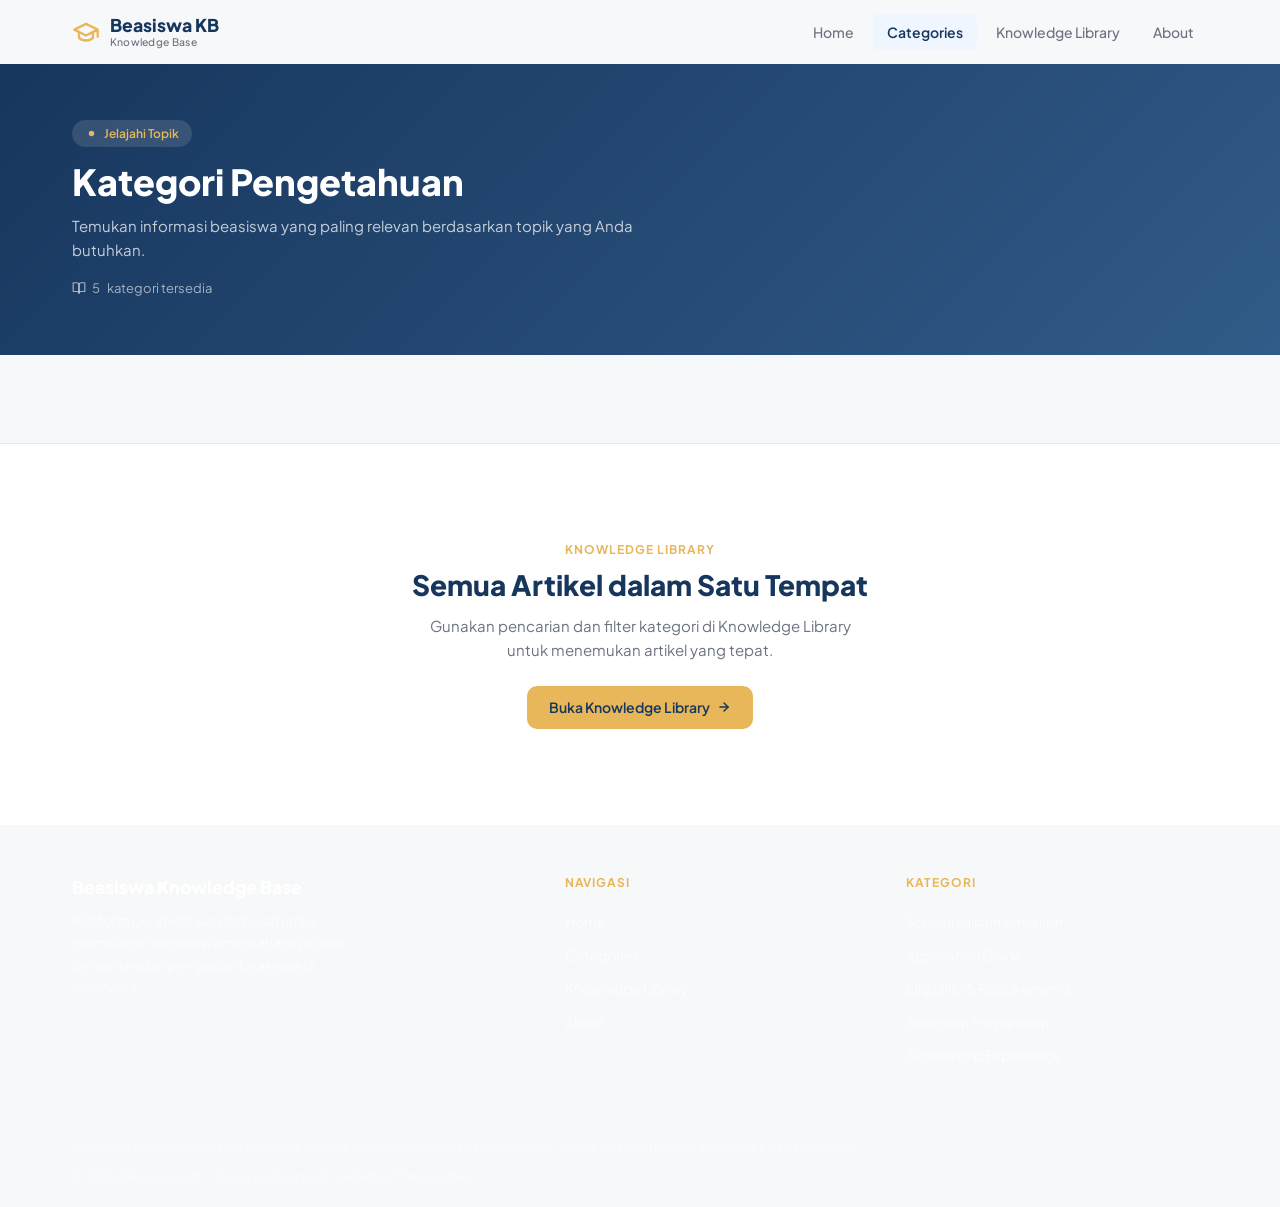
==== websitekm/categories.html @ 0478dff2 "initial" ====
<!DOCTYPE html>
<html lang="id">
<head>
  <meta charset="UTF-8" />
  <meta name="viewport" content="width=device-width, initial-scale=1.0" />
  <meta name="description" content="Jelajahi semua kategori pengetahuan beasiswa — dari informasi program hingga persiapan seleksi." />
  <title>Kategori — Beasiswa Knowledge Base</title>
  <link rel="stylesheet" href="assets/css/style.css" />
  <style>
    /* ---- Categories page extras ---- */
    .cat-card-large {
      display: flex;
      gap: 1.5rem;
      background: var(--color-surface);
      border: 1px solid var(--color-border);
      border-radius: var(--radius-lg);
      padding: 1.75rem;
      transition: box-shadow var(--transition), transform var(--transition);
      align-items: flex-start;
    }

    .cat-card-large:hover {
      box-shadow: var(--shadow-md);
      transform: translateY(-2px);
    }

    .cat-card-icon-wrap {
      flex-shrink: 0;
      width: 64px;
      height: 64px;
      border-radius: var(--radius-lg);
      border: 1px solid;
      display: flex;
      align-items: center;
      justify-content: center;
    }

    .cat-card-icon-wrap .category-icon {
      width: 44px;
      height: 44px;
    }

    .cat-card-body { flex: 1; }

    .cat-card-top {
      display: flex;
      align-items: center;
      justify-content: space-between;
      gap: 0.75rem;
      margin-bottom: 0.5rem;
      flex-wrap: wrap;
    }

    .cat-card-name {
      font-size: 1.0625rem;
      font-weight: 700;
      color: var(--color-primary);
    }

    .cat-card-desc {
      font-size: 0.875rem;
      color: var(--color-text-secondary);
      line-height: 1.55;
      margin-bottom: 0.9rem;
    }

    .cat-sample-list {
      display: flex;
      flex-direction: column;
      gap: 0.35rem;
      margin-bottom: 1rem;
    }

    .cat-sample-list li {
      font-size: 0.8125rem;
      color: var(--color-text);
      display: flex;
      align-items: flex-start;
      gap: 0.5rem;
    }

    .cat-sample-list li::before {
      content: '';
      flex-shrink: 0;
      width: 5px;
      height: 5px;
      border-radius: 50%;
      background: var(--color-accent);
      margin-top: 0.45rem;
    }

    .cat-explore-btn {
      display: inline-flex;
      align-items: center;
      gap: 0.4rem;
    }

    .cats-layout {
      display: flex;
      flex-direction: column;
      gap: 1.25rem;
    }

    @media (max-width: 600px) {
      .cat-card-large { flex-direction: column; gap: 1rem; }
      .cat-card-icon-wrap { width: 48px; height: 48px; }
    }
  </style>
</head>
<body>

<!-- NAVBAR -->
<header id="navbar"></header>

<!-- PAGE HEADER -->
<div class="page-header">
  <div class="container page-header-inner">
    <div class="page-eyebrow">
      <svg xmlns="http://www.w3.org/2000/svg" width="13" height="13" viewBox="0 0 24 24" fill="currentColor"><circle cx="12" cy="12" r="5"/></svg>
      Jelajahi Topik
    </div>
    <h1>Kategori Pengetahuan</h1>
    <p>Temukan informasi beasiswa yang paling relevan berdasarkan topik yang Anda butuhkan.</p>
    <div class="page-header-meta">
      <svg xmlns="http://www.w3.org/2000/svg" width="14" height="14" viewBox="0 0 24 24" fill="none" stroke="currentColor" stroke-width="2" stroke-linecap="round" stroke-linejoin="round"><path d="M2 3h6a4 4 0 0 1 4 4v14a3 3 0 0 0-3-3H2z"/><path d="M22 3h-6a4 4 0 0 0-4 4v14a3 3 0 0 1 3-3h7z"/></svg>
      <span id="totalCategories">5</span> kategori tersedia
    </div>
  </div>
</div>

<!-- CATEGORIES -->
<section>
  <div class="container">
    <div class="cats-layout" id="categoriesGrid">
      <!-- injected by categories.js -->
    </div>
  </div>
</section>

<!-- CTA -->
<section style="background:var(--color-surface);border-top:1px solid var(--color-border)">
  <div class="container text-center" style="padding-block:3rem">
    <div class="section-label" style="margin-bottom:.5rem">Knowledge Library</div>
    <h2 class="section-title" style="margin-bottom:.75rem">Semua Artikel dalam Satu Tempat</h2>
    <p style="color:var(--color-text-secondary);font-size:.9375rem;margin-bottom:1.5rem;max-width:40ch;margin-inline:auto">
      Gunakan pencarian dan filter kategori di Knowledge Library untuk menemukan artikel yang tepat.
    </p>
    <a href="library.html" class="btn btn-primary">
      Buka Knowledge Library
      <svg xmlns="http://www.w3.org/2000/svg" width="14" height="14" viewBox="0 0 24 24" fill="none" stroke="currentColor" stroke-width="2.5" stroke-linecap="round" stroke-linejoin="round"><line x1="5" y1="12" x2="19" y2="12"/><polyline points="12 5 19 12 12 19"/></svg>
    </a>
  </div>
</section>

<!-- FOOTER -->
<footer id="footer"></footer>

<script src="assets/js/app.js"></script>
<script src="assets/js/categories.js"></script>
</body>
</html>
---- websitekm/assets/css/style.css ----
/* ============================================================
   SCHOLARSHIP KNOWLEDGE BASE — Global Stylesheet
   ============================================================ */

/* ---------- Fonts ---------- */
@import url('https://fonts.googleapis.com/css2?family=Plus+Jakarta+Sans:wght@300;400;500;600;700;800&display=swap');

/* ---------- CSS Custom Properties ---------- */
:root {
  --color-primary:       #17365D;
  --color-primary-light: #1E4A7D;
  --color-secondary:     #315B88;
  --color-accent:        #E7B75A;
  --color-accent-hover:  #D4A348;
  --color-bg:            #F7F8FA;
  --color-surface:       #FFFFFF;
  --color-text:          #202B3C;
  --color-text-secondary:#6B7280;
  --color-border:        #E5E7EB;
  --color-success:       #1B6B3A;
  --color-warning:       #7C3D12;
  --color-purple:        #5B21B6;

  --shadow-sm:  0 1px 3px rgba(0,0,0,.08);
  --shadow-md:  0 4px 12px rgba(0,0,0,.08);
  --shadow-lg:  0 8px 24px rgba(0,0,0,.10);

  --radius-sm:  6px;
  --radius-md:  10px;
  --radius-lg:  16px;
  --radius-xl:  24px;

  --transition: 0.2s ease;

  --font-family: 'Plus Jakarta Sans', system-ui, -apple-system, sans-serif;
  --container-max: 1200px;
  --container-pad: clamp(1rem, 5vw, 2rem);
}

/* ---------- Reset ---------- */
*, *::before, *::after { box-sizing: border-box; margin: 0; padding: 0; }
html { scroll-behavior: smooth; font-size: 16px; }
body {
  font-family: var(--font-family);
  background-color: var(--color-bg);
  color: var(--color-text);
  line-height: 1.6;
  -webkit-font-smoothing: antialiased;
}
img { max-width: 100%; height: auto; display: block; }
a { color: inherit; text-decoration: none; }
ul, ol { list-style: none; }
button { cursor: pointer; border: none; background: none; font-family: inherit; }
input { font-family: inherit; }

/* ---------- Utility ---------- */
.container {
  max-width: var(--container-max);
  margin-inline: auto;
  padding-inline: var(--container-pad);
}

.visually-hidden {
  position: absolute; width: 1px; height: 1px;
  overflow: hidden; clip: rect(0,0,0,0); white-space: nowrap;
}

.text-center { text-align: center; }

.badge {
  display: inline-flex;
  align-items: center;
  gap: 0.3rem;
  padding: 0.25rem 0.75rem;
  border-radius: 999px;
  font-size: 0.75rem;
  font-weight: 600;
  letter-spacing: 0.02em;
}

.badge-cat001 { background: #EFF6FF; color: #17365D; }
.badge-cat002 { background: #EFF6FF; color: #315B88; }
.badge-cat003 { background: #F0FDF4; color: #1B6B3A; }
.badge-cat004 { background: #FFF7ED; color: #7C3D12; }
.badge-cat005 { background: #F5F3FF; color: #5B21B6; }

/* ---------- Buttons ---------- */
.btn {
  display: inline-flex;
  align-items: center;
  gap: 0.4rem;
  padding: 0.65rem 1.4rem;
  border-radius: var(--radius-md);
  font-size: 0.875rem;
  font-weight: 600;
  transition: background var(--transition), color var(--transition), transform var(--transition), box-shadow var(--transition);
}
.btn:active { transform: scale(0.98); }

.btn-primary {
  background: var(--color-accent);
  color: var(--color-primary);
}
.btn-primary:hover { background: var(--color-accent-hover); box-shadow: var(--shadow-md); }

.btn-outline {
  background: transparent;
  border: 1.5px solid var(--color-primary);
  color: var(--color-primary);
}
.btn-outline:hover { background: var(--color-primary); color: #fff; }

.btn-ghost {
  background: transparent;
  color: var(--color-primary);
  font-weight: 600;
  padding-inline: 0;
}
.btn-ghost:hover { text-decoration: underline; }

.btn-sm { padding: 0.4rem 1rem; font-size: 0.8125rem; }

/* ---------- Navigation ---------- */
.navbar {
  position: sticky;
  top: 0;
  z-index: 1000;
  background: var(--color-surface);
  border-bottom: 1px solid var(--color-border);
  box-shadow: var(--shadow-sm);
}

.navbar-inner {
  display: flex;
  align-items: center;
  justify-content: space-between;
  gap: 1rem;
  padding-block: 0.9rem;
}

.navbar-logo {
  display: flex;
  align-items: center;
  gap: 0.6rem;
  font-weight: 800;
  font-size: 1.1rem;
  color: var(--color-primary);
  line-height: 1.2;
}

.navbar-logo svg {
  flex-shrink: 0;
  color: var(--color-accent);
}

.navbar-logo-sub {
  font-size: 0.65rem;
  font-weight: 500;
  color: var(--color-text-secondary);
  display: block;
  letter-spacing: 0.03em;
}

.navbar-nav {
  display: flex;
  align-items: center;
  gap: 0.25rem;
}

.navbar-nav a {
  padding: 0.4rem 0.9rem;
  border-radius: var(--radius-sm);
  font-size: 0.875rem;
  font-weight: 500;
  color: var(--color-text-secondary);
  transition: color var(--transition), background var(--transition);
}

.navbar-nav a:hover,
.navbar-nav a.active {
  color: var(--color-primary);
  background: #EFF6FF;
}

.navbar-nav a.active { font-weight: 600; }

.navbar-toggle {
  display: none;
  flex-direction: column;
  gap: 5px;
  padding: 0.4rem;
  border-radius: var(--radius-sm);
  color: var(--color-text);
}

.navbar-toggle span {
  display: block;
  width: 22px;
  height: 2px;
  background: currentColor;
  border-radius: 2px;
  transition: transform var(--transition), opacity var(--transition);
}

/* Mobile nav */
@media (max-width: 768px) {
  .navbar-nav {
    display: none;
    position: absolute;
    top: 100%;
    left: 0;
    right: 0;
    background: var(--color-surface);
    border-bottom: 1px solid var(--color-border);
    flex-direction: column;
    align-items: stretch;
    padding: 0.75rem 1rem;
    gap: 0.25rem;
    box-shadow: var(--shadow-md);
  }

  .navbar-nav.open { display: flex; }

  .navbar-nav a {
    padding: 0.65rem 1rem;
    border-radius: var(--radius-sm);
  }

  .navbar-toggle { display: flex; }
}

/* ---------- Footer ---------- */
.footer {
  background: var(--color-primary);
  color: rgba(255,255,255,0.85);
  margin-top: 4rem;
}

.footer-top {
  padding-block: 3rem;
  display: grid;
  grid-template-columns: 1.5fr 1fr 1fr;
  gap: 2.5rem;
}

.footer-brand-name {
  font-weight: 800;
  font-size: 1.1rem;
  color: #fff;
  margin-bottom: 0.5rem;
}

.footer-brand-desc {
  font-size: 0.875rem;
  line-height: 1.6;
  color: rgba(255,255,255,0.65);
  max-width: 28ch;
}

.footer-heading {
  font-size: 0.75rem;
  font-weight: 700;
  letter-spacing: 0.08em;
  text-transform: uppercase;
  color: var(--color-accent);
  margin-bottom: 1rem;
}

.footer-links {
  display: flex;
  flex-direction: column;
  gap: 0.5rem;
}

.footer-links a {
  font-size: 0.875rem;
  color: rgba(255,255,255,0.7);
  transition: color var(--transition);
}

.footer-links a:hover { color: #fff; }

.footer-bottom {
  border-top: 1px solid rgba(255,255,255,0.12);
  padding-block: 1.25rem;
  display: flex;
  align-items: center;
  justify-content: space-between;
  flex-wrap: wrap;
  gap: 0.5rem;
  font-size: 0.8125rem;
  color: rgba(255,255,255,0.5);
}

@media (max-width: 768px) {
  .footer-top { grid-template-columns: 1fr; }
  .footer-bottom { justify-content: center; text-align: center; }
}

/* ---------- Hero Section ---------- */
.hero {
  background: linear-gradient(135deg, var(--color-primary) 0%, var(--color-secondary) 100%);
  color: #fff;
  padding-block: clamp(3rem, 8vw, 5rem);
  position: relative;
  overflow: hidden;
}

.hero::before {
  content: '';
  position: absolute;
  inset: 0;
  background: url("data:image/svg+xml,%3Csvg width='60' height='60' viewBox='0 0 60 60' xmlns='http://www.w3.org/2000/svg'%3E%3Cg fill='none' fill-rule='evenodd'%3E%3Cg fill='%23ffffff' fill-opacity='0.03'%3E%3Cpath d='M36 34v-4h-2v4h-4v2h4v4h2v-4h4v-2h-4zm0-30V0h-2v4h-4v2h4v4h2V6h4V4h-4zM6 34v-4H4v4H0v2h4v4h2v-4h4v-2H6zM6 4V0H4v4H0v2h4v4h2V6h4V4H6z'/%3E%3C/g%3E%3C/g%3E%3C/svg%3E");
}

.hero-inner {
  position: relative;
  display: flex;
  flex-direction: column;
  align-items: center;
  text-align: center;
  gap: 1.5rem;
}

.hero-eyebrow {
  display: inline-flex;
  align-items: center;
  gap: 0.4rem;
  background: rgba(255,255,255,0.12);
  backdrop-filter: blur(4px);
  border: 1px solid rgba(255,255,255,0.18);
  border-radius: 999px;
  padding: 0.3rem 0.9rem;
  font-size: 0.8125rem;
  font-weight: 600;
  color: var(--color-accent);
}

.hero h1 {
  font-size: clamp(1.75rem, 5vw, 3rem);
  font-weight: 800;
  line-height: 1.2;
  max-width: 20ch;
  margin-inline: auto;
}

.hero h1 span { color: var(--color-accent); }

.hero-desc {
  font-size: clamp(0.9375rem, 2vw, 1.0625rem);
  line-height: 1.65;
  color: rgba(255,255,255,0.80);
  max-width: 55ch;
  margin-inline: auto;
}

.hero-actions {
  display: flex;
  gap: 0.75rem;
  flex-wrap: wrap;
  justify-content: center;
}

.btn-hero-primary {
  background: var(--color-accent);
  color: var(--color-primary);
  font-weight: 700;
  padding: 0.8rem 1.8rem;
  border-radius: var(--radius-md);
  transition: background var(--transition), transform var(--transition);
}
.btn-hero-primary:hover { background: var(--color-accent-hover); transform: translateY(-1px); }

.btn-hero-outline {
  background: rgba(255,255,255,0.08);
  border: 1.5px solid rgba(255,255,255,0.3);
  color: #fff;
  font-weight: 600;
  padding: 0.8rem 1.8rem;
  border-radius: var(--radius-md);
  transition: background var(--transition);
}
.btn-hero-outline:hover { background: rgba(255,255,255,0.15); }

/* ---------- Search Bar ---------- */
.search-wrap {
  width: 100%;
  max-width: 580px;
  position: relative;
}

.search-wrap svg.search-icon {
  position: absolute;
  left: 1rem;
  top: 50%;
  transform: translateY(-50%);
  color: var(--color-text-secondary);
  pointer-events: none;
  width: 18px;
  height: 18px;
}

.search-input {
  width: 100%;
  padding: 0.85rem 3rem 0.85rem 2.75rem;
  border-radius: var(--radius-md);
  border: 1.5px solid transparent;
  background: var(--color-surface);
  font-size: 0.9375rem;
  color: var(--color-text);
  transition: border-color var(--transition), box-shadow var(--transition);
}

.search-input:focus {
  outline: none;
  border-color: var(--color-secondary);
  box-shadow: 0 0 0 3px rgba(49,91,136,0.15);
}

.search-input::placeholder { color: var(--color-text-secondary); }

.search-clear {
  position: absolute;
  right: 0.75rem;
  top: 50%;
  transform: translateY(-50%);
  display: none;
  align-items: center;
  justify-content: center;
  width: 24px;
  height: 24px;
  border-radius: 50%;
  background: var(--color-border);
  color: var(--color-text-secondary);
  font-size: 1rem;
  transition: background var(--transition);
}

.search-clear:hover { background: #D1D5DB; }
.search-clear.visible { display: flex; }

/* Hero search */
.hero-search { max-width: 580px; margin-inline: auto; }
.hero-search .search-input {
  box-shadow: var(--shadow-md);
  font-size: 1rem;
  padding: 1rem 3rem 1rem 3rem;
}

/* ---------- Section header ---------- */
.section-header {
  display: flex;
  align-items: flex-end;
  justify-content: space-between;
  gap: 1rem;
  margin-bottom: 2rem;
}

.section-label {
  font-size: 0.75rem;
  font-weight: 700;
  letter-spacing: 0.08em;
  text-transform: uppercase;
  color: var(--color-accent);
  margin-bottom: 0.4rem;
}

.section-title {
  font-size: clamp(1.25rem, 3vw, 1.75rem);
  font-weight: 800;
  color: var(--color-primary);
  line-height: 1.25;
}

.section-desc {
  font-size: 0.9375rem;
  color: var(--color-text-secondary);
  margin-top: 0.4rem;
  max-width: 55ch;
}

/* ---------- Category Cards ---------- */
.categories-grid {
  display: grid;
  grid-template-columns: repeat(auto-fill, minmax(220px, 1fr));
  gap: 1.25rem;
}

.category-card {
  background: var(--color-surface);
  border: 1px solid var(--color-border);
  border-radius: var(--radius-lg);
  padding: 1.5rem;
  display: flex;
  flex-direction: column;
  gap: 0.75rem;
  transition: box-shadow var(--transition), transform var(--transition), border-color var(--transition);
  cursor: pointer;
  text-decoration: none;
  color: inherit;
}

.category-card:hover {
  box-shadow: var(--shadow-md);
  transform: translateY(-2px);
  border-color: var(--color-secondary);
}

.category-icon {
  width: 44px;
  height: 44px;
  border-radius: var(--radius-md);
  display: flex;
  align-items: center;
  justify-content: center;
  flex-shrink: 0;
  color: #fff;
}

.category-name {
  font-size: 0.9375rem;
  font-weight: 700;
  color: var(--color-primary);
  line-height: 1.3;
}

.category-desc {
  font-size: 0.8125rem;
  color: var(--color-text-secondary);
  line-height: 1.5;
  flex: 1;
}

.category-count {
  font-size: 0.75rem;
  font-weight: 600;
  color: var(--color-text-secondary);
  display: flex;
  align-items: center;
  gap: 0.3rem;
}

/* ---------- Knowledge Cards ---------- */
.knowledge-grid {
  display: grid;
  grid-template-columns: repeat(auto-fill, minmax(300px, 1fr));
  gap: 1.25rem;
}

.knowledge-card {
  background: var(--color-surface);
  border: 1px solid var(--color-border);
  border-radius: var(--radius-lg);
  padding: 1.5rem;
  display: flex;
  flex-direction: column;
  gap: 0.85rem;
  transition: box-shadow var(--transition), transform var(--transition);
}

.knowledge-card:hover {
  box-shadow: var(--shadow-md);
  transform: translateY(-2px);
}

.knowledge-card-header {
  display: flex;
  align-items: flex-start;
  justify-content: space-between;
  gap: 0.75rem;
}

.knowledge-card-title {
  font-size: 0.9375rem;
  font-weight: 700;
  color: var(--color-primary);
  line-height: 1.4;
}

.knowledge-card-desc {
  font-size: 0.8375rem;
  color: var(--color-text-secondary);
  line-height: 1.55;
  flex: 1;
  display: -webkit-box;
  -webkit-line-clamp: 3;
  -webkit-box-orient: vertical;
  overflow: hidden;
}

.knowledge-card-footer {
  display: flex;
  align-items: center;
  justify-content: space-between;
  gap: 0.5rem;
  margin-top: auto;
  padding-top: 0.5rem;
  border-top: 1px solid var(--color-border);
}

.knowledge-card-date {
  font-size: 0.75rem;
  color: var(--color-text-secondary);
  display: flex;
  align-items: center;
  gap: 0.3rem;
}

.knowledge-card .btn-read {
  font-size: 0.8125rem;
  font-weight: 600;
  color: var(--color-secondary);
  display: flex;
  align-items: center;
  gap: 0.25rem;
  transition: gap var(--transition), color var(--transition);
}

.knowledge-card .btn-read:hover { color: var(--color-primary); gap: 0.5rem; }

/* ---------- Filter bar ---------- */
.filter-bar {
  display: flex;
  gap: 0.5rem;
  flex-wrap: wrap;
  margin-bottom: 1.5rem;
}

.filter-btn {
  padding: 0.4rem 1rem;
  border-radius: 999px;
  font-size: 0.8125rem;
  font-weight: 500;
  border: 1.5px solid var(--color-border);
  background: var(--color-surface);
  color: var(--color-text-secondary);
  transition: all var(--transition);
}

.filter-btn:hover { border-color: var(--color-secondary); color: var(--color-secondary); }

.filter-btn.active {
  background: var(--color-primary);
  border-color: var(--color-primary);
  color: #fff;
  font-weight: 600;
}

/* ---------- Empty state ---------- */
.empty-state {
  grid-column: 1 / -1;
  display: flex;
  flex-direction: column;
  align-items: center;
  gap: 0.75rem;
  padding: 3rem 1.5rem;
  text-align: center;
  color: var(--color-text-secondary);
}

.empty-state svg {
  width: 48px;
  height: 48px;
  opacity: 0.4;
}

.empty-state-title {
  font-size: 1rem;
  font-weight: 600;
  color: var(--color-text);
}

.empty-state-desc {
  font-size: 0.875rem;
  max-width: 30ch;
}

/* ---------- Loading state ---------- */
.loading-state {
  grid-column: 1 / -1;
  display: flex;
  justify-content: center;
  align-items: center;
  padding: 3rem;
  gap: 0.75rem;
  color: var(--color-text-secondary);
  font-size: 0.875rem;
}

.spinner {
  width: 20px;
  height: 20px;
  border: 2px solid var(--color-border);
  border-top-color: var(--color-secondary);
  border-radius: 50%;
  animation: spin 0.7s linear infinite;
  flex-shrink: 0;
}

@keyframes spin { to { transform: rotate(360deg); } }

/* ---------- Page Header ---------- */
.page-header {
  background: linear-gradient(135deg, var(--color-primary) 0%, var(--color-secondary) 100%);
  color: #fff;
  padding-block: clamp(2rem, 5vw, 3.5rem);
}

.page-header-inner { position: relative; }

.page-eyebrow {
  display: inline-flex;
  align-items: center;
  gap: 0.4rem;
  background: rgba(255,255,255,0.12);
  border-radius: 999px;
  padding: 0.25rem 0.8rem;
  font-size: 0.75rem;
  font-weight: 600;
  color: var(--color-accent);
  margin-bottom: 0.75rem;
}

.page-header h1 {
  font-size: clamp(1.5rem, 4vw, 2.25rem);
  font-weight: 800;
  line-height: 1.25;
  margin-bottom: 0.6rem;
}

.page-header p {
  font-size: 0.9375rem;
  color: rgba(255,255,255,0.75);
  max-width: 55ch;
}

.page-header-meta {
  margin-top: 1rem;
  font-size: 0.8125rem;
  color: rgba(255,255,255,0.6);
  display: flex;
  align-items: center;
  gap: 0.4rem;
}

/* ---------- Breadcrumb ---------- */
.breadcrumb {
  display: flex;
  align-items: center;
  gap: 0.4rem;
  flex-wrap: wrap;
  font-size: 0.8125rem;
  color: rgba(255,255,255,0.65);
  margin-bottom: 1rem;
}

.breadcrumb a { color: rgba(255,255,255,0.7); transition: color var(--transition); }
.breadcrumb a:hover { color: #fff; }
.breadcrumb-sep { opacity: 0.4; }

/* ---------- Detail Page ---------- */
.detail-layout {
  display: grid;
  grid-template-columns: 1fr 320px;
  gap: 2rem;
  padding-block: 2rem;
  align-items: start;
}

@media (max-width: 1024px) {
  .detail-layout { grid-template-columns: 1fr; }
}

.article-body {
  background: var(--color-surface);
  border: 1px solid var(--color-border);
  border-radius: var(--radius-lg);
  padding: clamp(1.25rem, 4vw, 2.5rem);
}

.article-meta-row {
  display: flex;
  align-items: center;
  gap: 0.75rem;
  flex-wrap: wrap;
  margin-bottom: 1.5rem;
}

.article-title {
  font-size: clamp(1.25rem, 3.5vw, 1.875rem);
  font-weight: 800;
  color: var(--color-primary);
  line-height: 1.25;
  margin-bottom: 0.75rem;
}

.article-overview {
  font-size: 1rem;
  color: var(--color-text-secondary);
  line-height: 1.65;
  padding: 1rem 1.25rem;
  background: var(--color-bg);
  border-left: 3px solid var(--color-accent);
  border-radius: 0 var(--radius-sm) var(--radius-sm) 0;
  margin-bottom: 2rem;
}

.article-section { margin-bottom: 2rem; }

.article-section h3 {
  font-size: 1.0625rem;
  font-weight: 700;
  color: var(--color-primary);
  margin-bottom: 0.75rem;
  padding-bottom: 0.5rem;
  border-bottom: 1px solid var(--color-border);
}

.article-section p {
  font-size: 0.9375rem;
  color: var(--color-text);
  line-height: 1.7;
}

.tips-list {
  display: flex;
  flex-direction: column;
  gap: 0.6rem;
  margin-top: 0.5rem;
}

.tips-list li {
  display: flex;
  gap: 0.6rem;
  font-size: 0.9375rem;
  color: var(--color-text);
  line-height: 1.55;
}

.tips-list li::before {
  content: '';
  flex-shrink: 0;
  width: 6px;
  height: 6px;
  border-radius: 50%;
  background: var(--color-accent);
  margin-top: 0.55rem;
}

.article-notes {
  background: #FFFBEB;
  border: 1px solid #FDE68A;
  border-radius: var(--radius-md);
  padding: 1rem 1.25rem;
  display: flex;
  gap: 0.75rem;
  margin-top: 1rem;
}

.article-notes-label {
  font-size: 0.75rem;
  font-weight: 700;
  letter-spacing: 0.05em;
  text-transform: uppercase;
  color: #92400E;
  margin-bottom: 0.3rem;
}

.article-notes p {
  font-size: 0.875rem;
  color: #78350F;
  line-height: 1.55;
}

.source-box {
  margin-top: 2rem;
  padding: 1rem 1.25rem;
  background: var(--color-bg);
  border: 1px solid var(--color-border);
  border-radius: var(--radius-md);
  display: flex;
  gap: 0.75rem;
  align-items: flex-start;
}

.source-label {
  font-size: 0.75rem;
  font-weight: 700;
  letter-spacing: 0.05em;
  text-transform: uppercase;
  color: var(--color-text-secondary);
  margin-bottom: 0.3rem;
}

.source-name {
  font-size: 0.875rem;
  font-weight: 600;
  color: var(--color-text);
}

.source-meta {
  font-size: 0.8125rem;
  color: var(--color-text-secondary);
  margin-top: 0.2rem;
}

.source-link {
  font-size: 0.8125rem;
  color: var(--color-secondary);
  word-break: break-all;
  transition: color var(--transition);
}

.source-link:hover { color: var(--color-primary); text-decoration: underline; }

/* ---------- Sidebar ---------- */
.sidebar { display: flex; flex-direction: column; gap: 1.25rem; }

.sidebar-card {
  background: var(--color-surface);
  border: 1px solid var(--color-border);
  border-radius: var(--radius-lg);
  padding: 1.25rem;
}

.sidebar-title {
  font-size: 0.875rem;
  font-weight: 700;
  color: var(--color-primary);
  margin-bottom: 1rem;
  padding-bottom: 0.6rem;
  border-bottom: 1px solid var(--color-border);
}

.related-item {
  display: flex;
  gap: 0.75rem;
  align-items: flex-start;
  padding-block: 0.75rem;
  border-bottom: 1px solid var(--color-border);
  transition: background var(--transition);
  border-radius: var(--radius-sm);
  text-decoration: none;
  color: inherit;
}

.related-item:last-child { border-bottom: none; }

.related-item-num {
  flex-shrink: 0;
  width: 22px;
  height: 22px;
  border-radius: 50%;
  background: var(--color-bg);
  display: flex;
  align-items: center;
  justify-content: center;
  font-size: 0.6875rem;
  font-weight: 700;
  color: var(--color-text-secondary);
  margin-top: 0.1rem;
}

.related-item-title {
  font-size: 0.8125rem;
  font-weight: 600;
  color: var(--color-text);
  line-height: 1.4;
  transition: color var(--transition);
}

.related-item:hover .related-item-title { color: var(--color-secondary); }

/* ---------- Stats strip ---------- */
.stats-strip {
  display: grid;
  grid-template-columns: repeat(auto-fit, minmax(150px, 1fr));
  gap: 1px;
  background: var(--color-border);
  border: 1px solid var(--color-border);
  border-radius: var(--radius-lg);
  overflow: hidden;
  margin-block: 2rem;
}

.stat-item {
  background: var(--color-surface);
  padding: 1.5rem;
  text-align: center;
}

.stat-number {
  font-size: 2rem;
  font-weight: 800;
  color: var(--color-primary);
  line-height: 1;
}

.stat-label {
  font-size: 0.8125rem;
  color: var(--color-text-secondary);
  margin-top: 0.3rem;
}

/* ---------- 404 message ---------- */
.not-found-box {
  display: flex;
  flex-direction: column;
  align-items: center;
  gap: 1rem;
  padding: 4rem 2rem;
  text-align: center;
  background: var(--color-surface);
  border: 1px solid var(--color-border);
  border-radius: var(--radius-xl);
}

.not-found-box svg { color: var(--color-text-secondary); opacity: 0.3; }

.not-found-title {
  font-size: 1.25rem;
  font-weight: 700;
  color: var(--color-primary);
}

.not-found-desc {
  font-size: 0.9375rem;
  color: var(--color-text-secondary);
  max-width: 32ch;
}

/* ---------- Sections spacing ---------- */
section { padding-block: 3rem; }

section:first-of-type { padding-top: 2.5rem; }

/* ---------- Responsive adjustments ---------- */
@media (max-width: 640px) {
  .knowledge-grid { grid-template-columns: 1fr; }
  .categories-grid { grid-template-columns: 1fr; }
  .hero-actions { flex-direction: column; align-items: center; }
  .section-header { flex-direction: column; align-items: flex-start; }
}
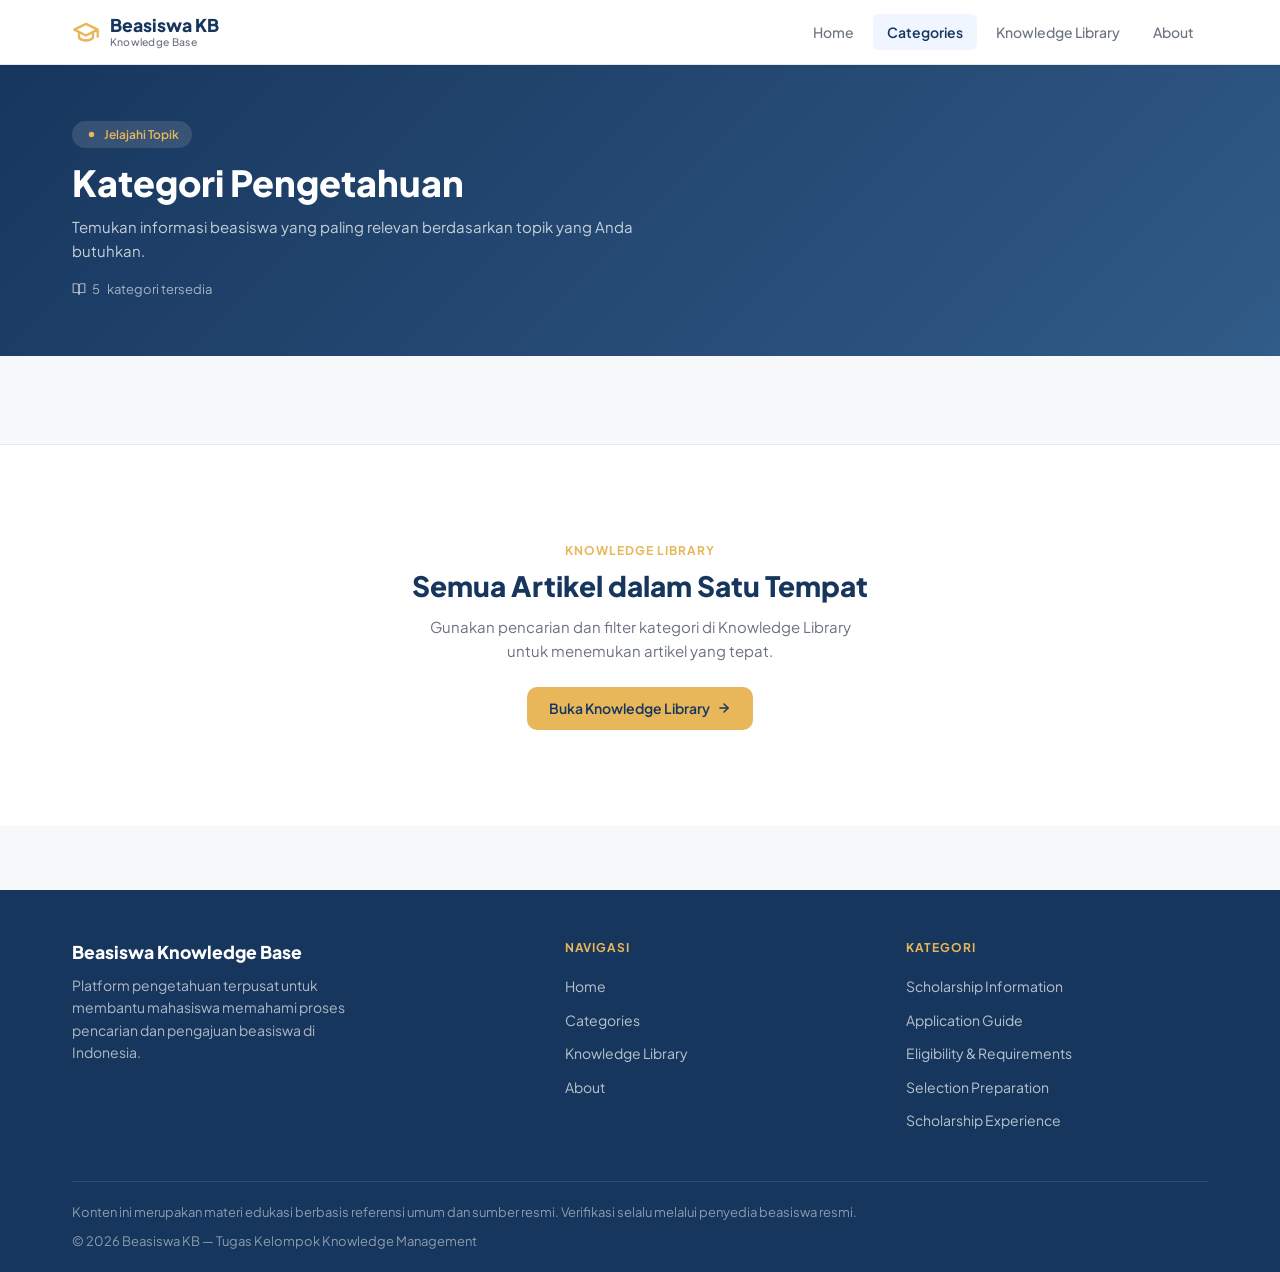
==== commit f20faa95: "fix style error" ====
--- a/websitekm/categories.html
+++ b/websitekm/categories.html
@@ -110,7 +110,7 @@
 <body>
 
 <!-- NAVBAR -->
-<header id="navbar"></header>
+<header id="navbar" class="navbar"></header>
 
 <!-- PAGE HEADER -->
 <div class="page-header">
--- a/websitekm/assets/css/style.css
+++ b/websitekm/assets/css/style.css
@@ -121,7 +121,8 @@
 .btn-sm { padding: 0.4rem 1rem; font-size: 0.8125rem; }
 
 /* ---------- Navigation ---------- */
-.navbar {
+.navbar,
+#navbar {
   position: sticky;
   top: 0;
   z-index: 1000;
@@ -230,7 +231,8 @@
 }
 
 /* ---------- Footer ---------- */
-.footer {
+.footer,
+#footer {
   background: var(--color-primary);
   color: rgba(255,255,255,0.85);
   margin-top: 4rem;
@@ -404,7 +406,7 @@
   width: 100%;
   padding: 0.85rem 3rem 0.85rem 2.75rem;
   border-radius: var(--radius-md);
-  border: 1.5px solid transparent;
+  border: 1.5px solid var(--color-border);
   background: var(--color-surface);
   font-size: 0.9375rem;
   color: var(--color-text);
@@ -584,6 +586,7 @@
   flex: 1;
   display: -webkit-box;
   -webkit-line-clamp: 3;
+  line-clamp: 3;
   -webkit-box-orient: vertical;
   overflow: hidden;
 }
